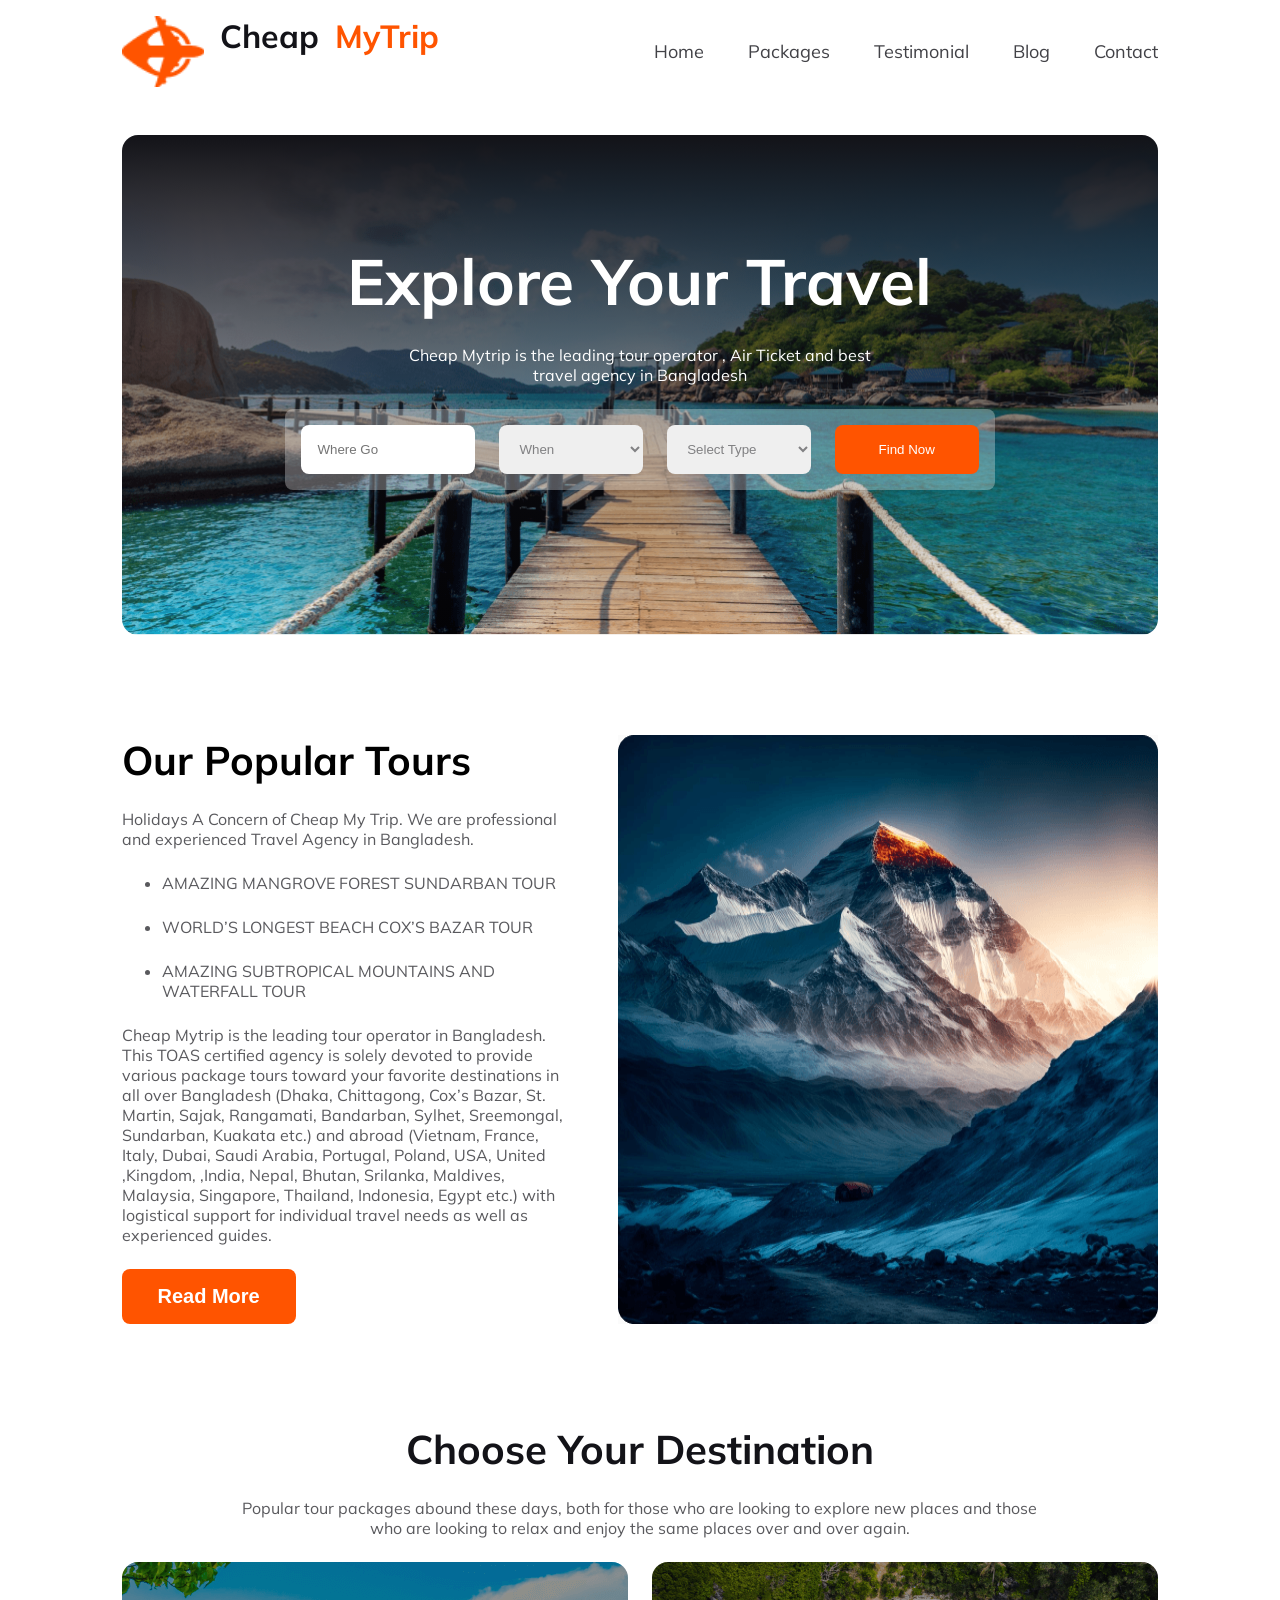
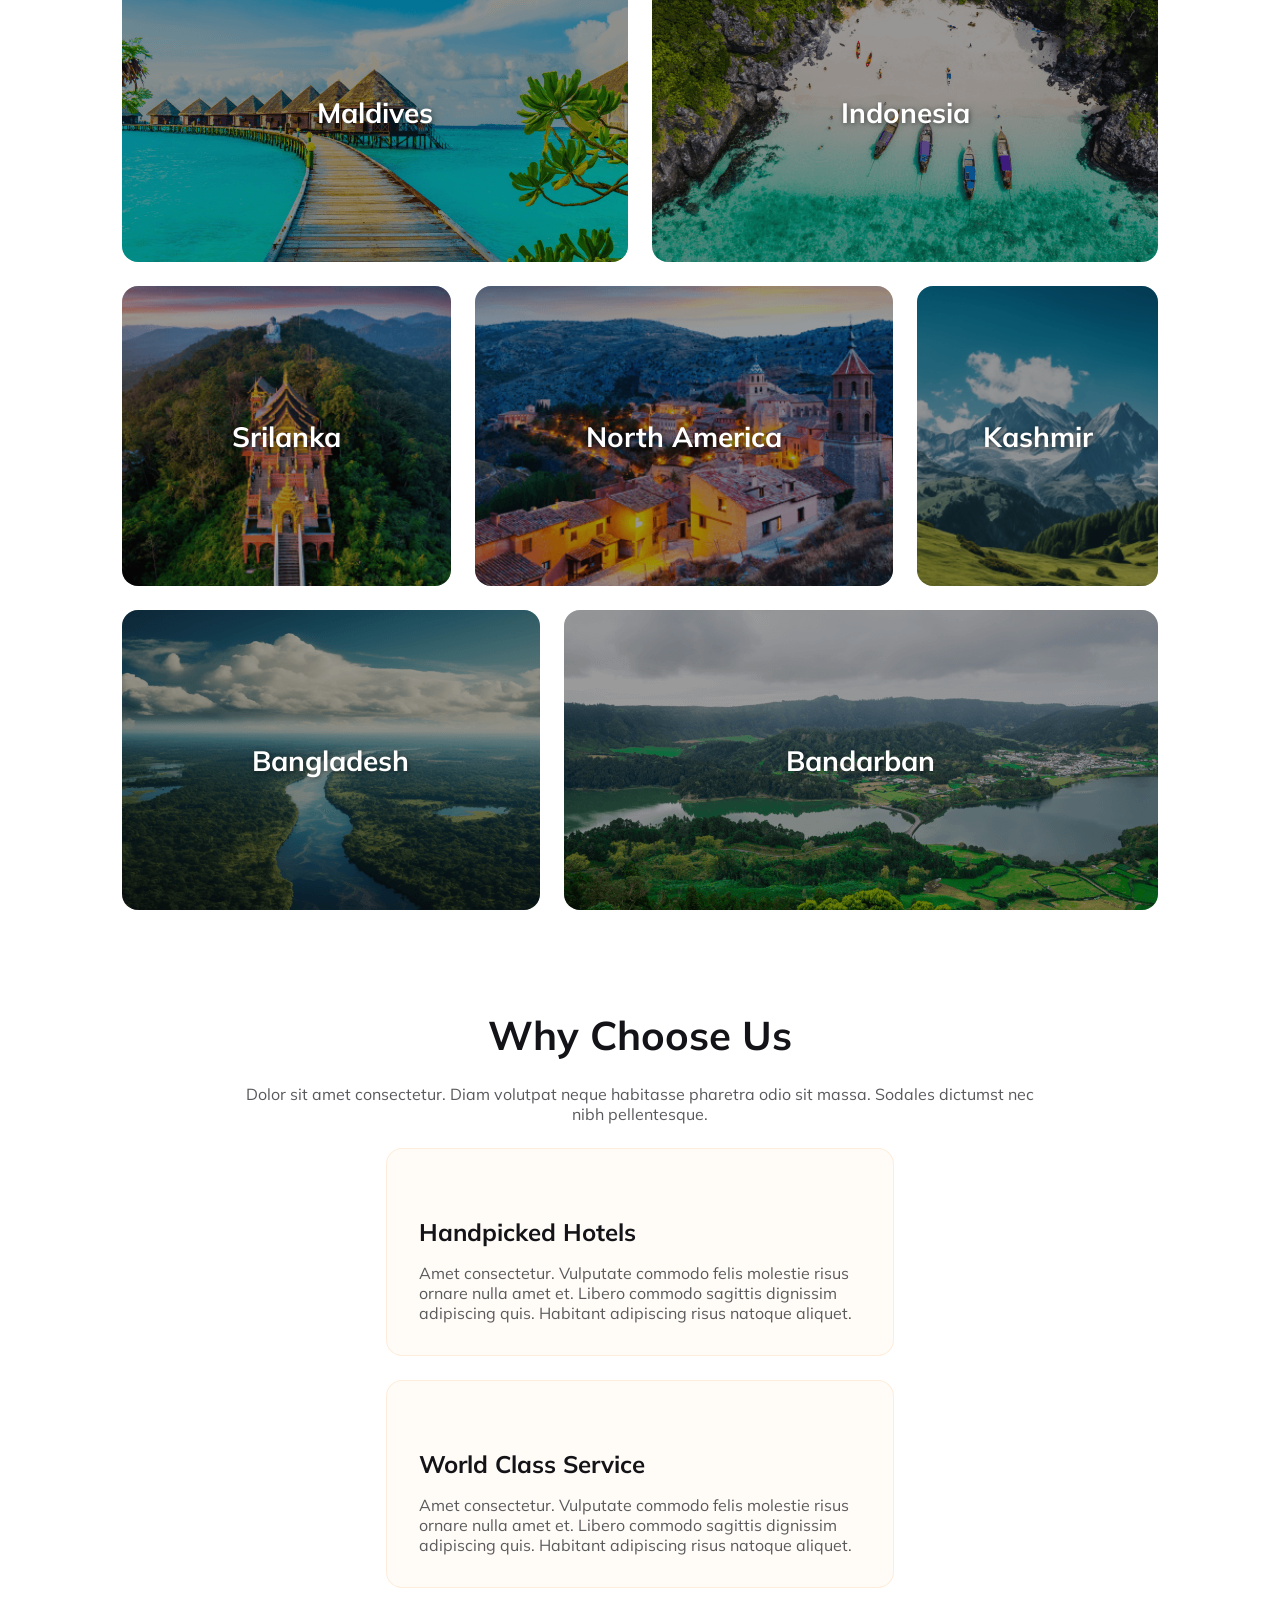
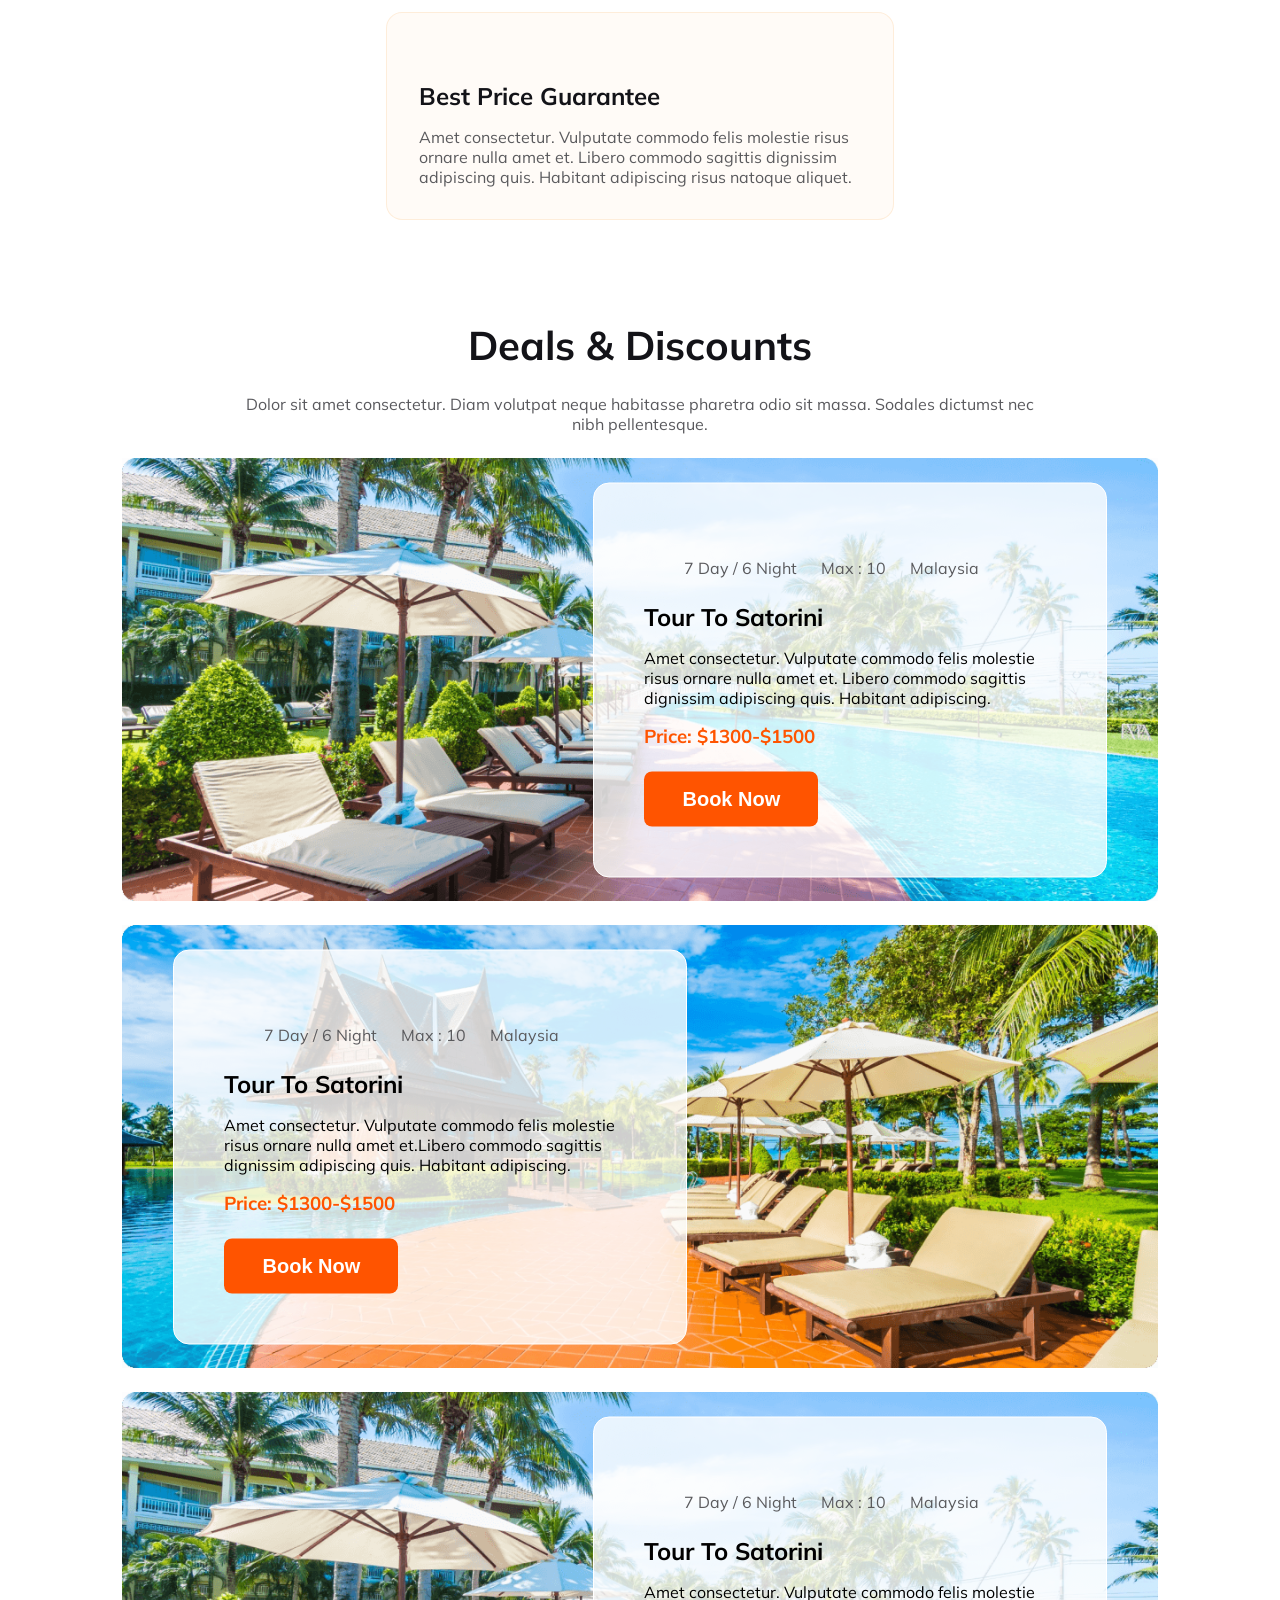
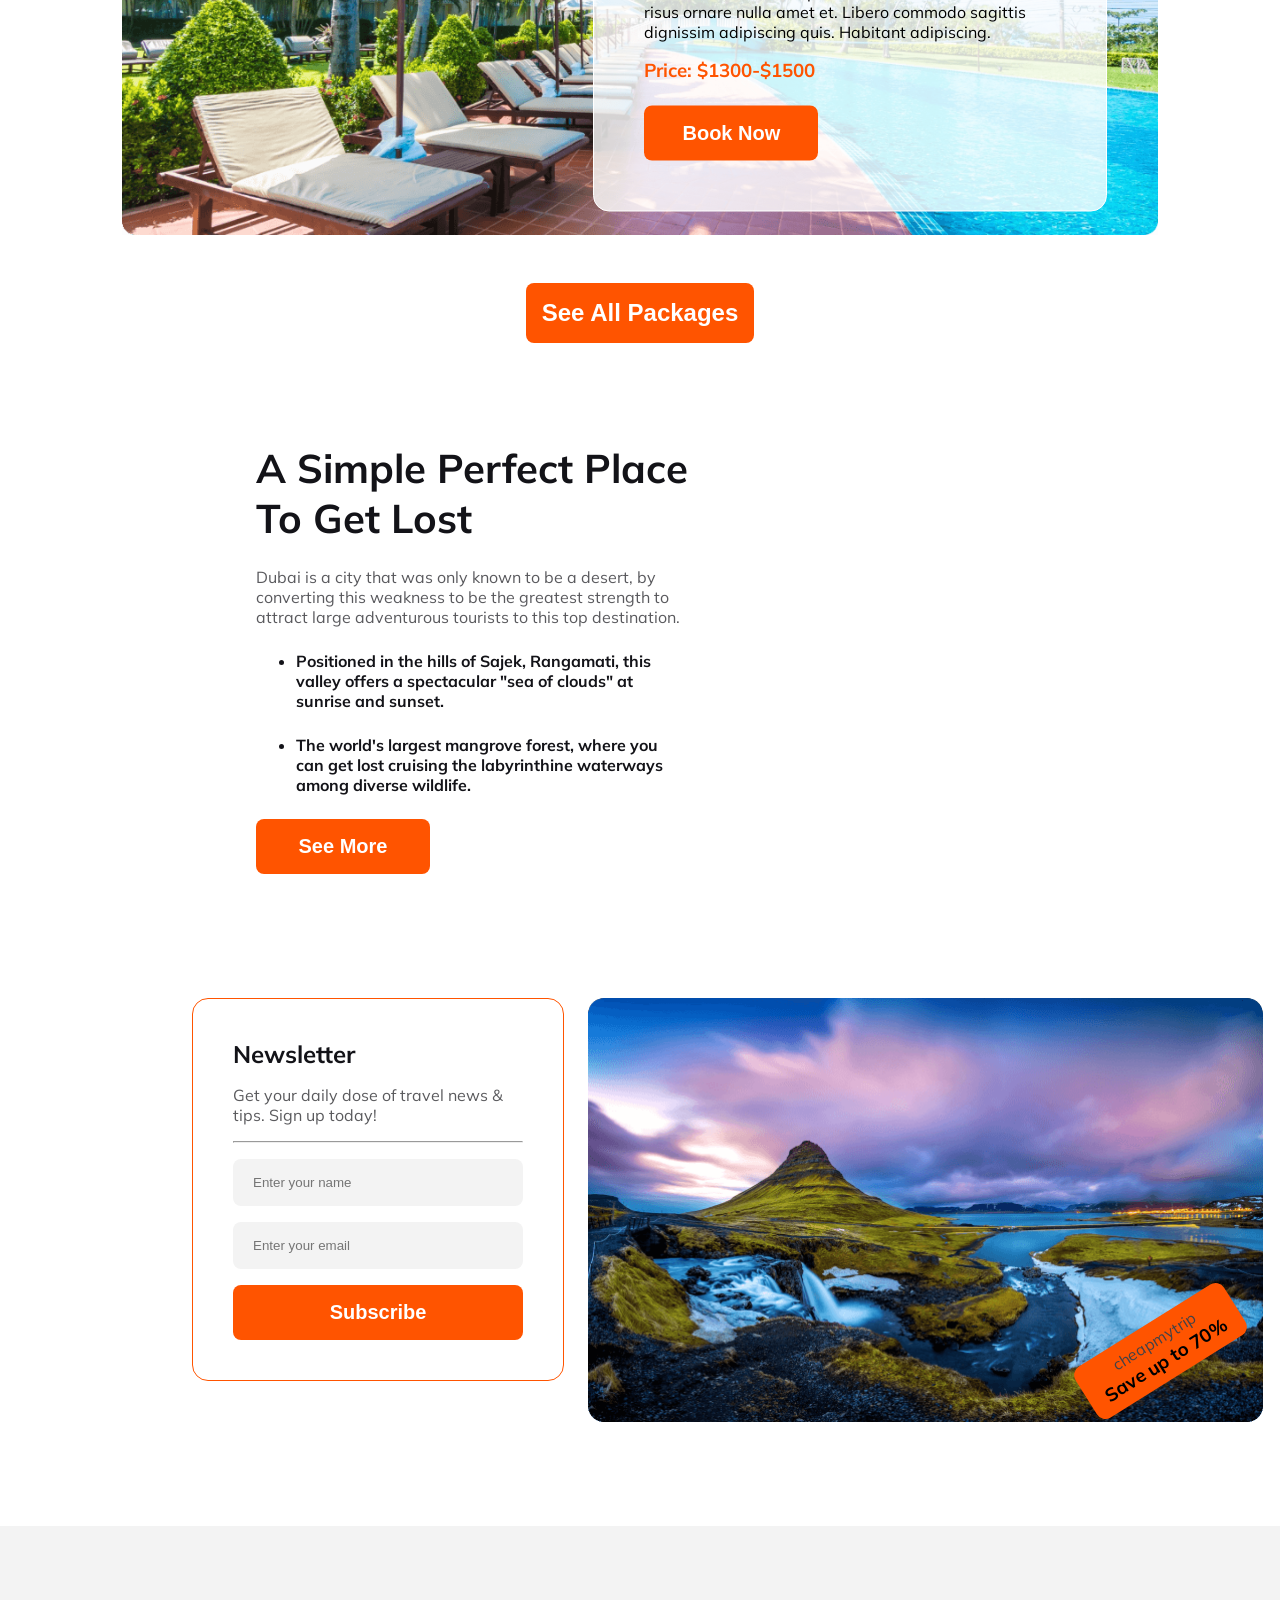
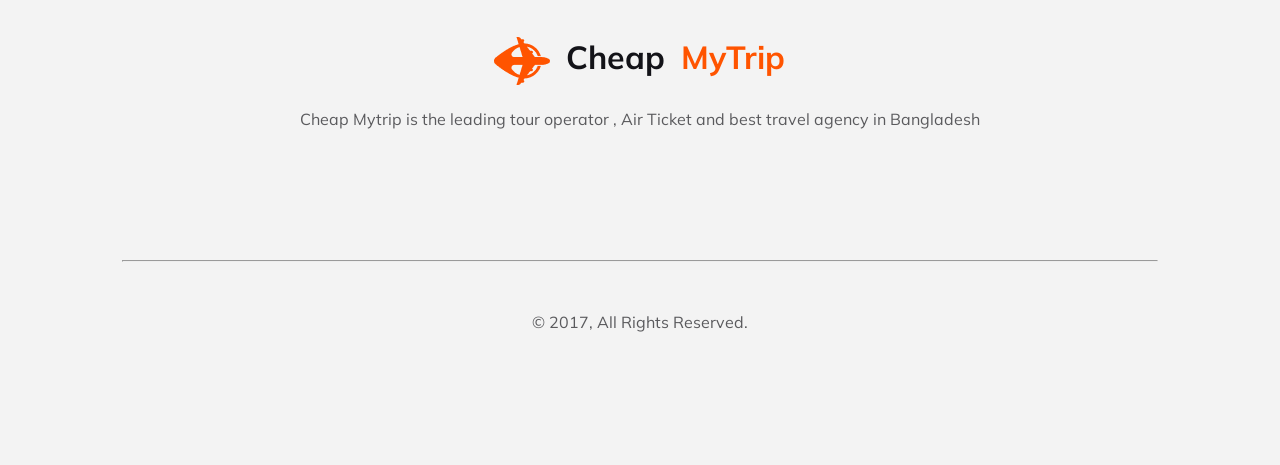
==== index.html @ 843168bf "final commit" ====
<!DOCTYPE html>
<html lang="en">

<head>
    <meta charset="UTF-8">
    <meta name="viewport" content="width=device-width, initial-scale=1.0">
    <title>Cheap Mytrip</title>
    <link rel="preconnect" href="https://fonts.googleapis.com">
    <link rel="preconnect" href="https://fonts.gstatic.com" crossorigin>
    <link href="https://fonts.googleapis.com/css2?family=Mulish:ital,wght@0,200..1000;1,200..1000&display=swap"
        rel="stylesheet">
    <link rel="stylesheet" href="style/style.css">
    <link href="https://fonts.googleapis.com/icon?family=Material+Icons" rel="stylesheet">
    <script src="https://kit.fontawesome.com/b564860221.js" crossorigin="anonymous"></script>
</head>

<body class="mulish-normal">
    <header>
        <div class="logo">
            <a href="#">
                <img src="Images/Group 40071 (2).png" alt="">
                <h2>Cheap <span> MyTrip</span></h2>
            </a>

            <nav>
                <i class="fa-solid fa-bars" id="menu-bar"></i>
                <ul class="hide">
                    <li><a href="">Home</a></li>
                    <li><a href="">Packages</a></li>
                    <li><a href="">Testimonial</a></li>
                    <li><a href="">Blog</a></li>
                    <li><a href="">Contact</a></li>
                </ul>
            </nav>
        </div>
    </header>
    <main>
        <section class="banner">
            <div class="banner-container">
                <h1>
                    Explore Your Travel
                </h1>
                <p>Cheap Mytrip is the leading tour operator , Air Ticket and best <br>travel agency in Bangladesh</p>
                <div class="find-section">
                    <input type="text" placeholder="Where Go">
                    <select name="When" id="">
                        <option value="When">When</option>
                        <option value="When">When</option>
                        <option value="When">When</option>
                    </select>
                    <select name="Select Type" id="">
                        <option value="When">Select Type</option>
                        <option value="When">Ac</option>
                        <option value="When">Non AC</option>
                    </select>
                    <button class="primary-btn" type="submit"><i class="fa-solid fa-magnifying-glass"></i> Find
                        Now</button>
                </div>
            </div>
        </section>
        <section class="popular">
            <div class="popular-title">
                <h3 class="title">Our Popular Tours</h3>
                <p class=""> Holidays A Concern of Cheap My Trip. We are professional and experienced Travel Agency in
                    Bangladesh.</p>
                <ul>
                    <li>AMAZING MANGROVE FOREST SUNDARBAN TOUR</li>
                    <li>WORLD’S LONGEST BEACH COX’S BAZAR TOUR</li>
                    <li>AMAZING SUBTROPICAL MOUNTAINS AND WATERFALL TOUR</li>
                </ul>
                <p class="">Cheap Mytrip is the leading tour operator in Bangladesh. This TOAS certified agency is
                    solely devoted to provide various package tours toward your favorite destinations in all over
                    Bangladesh (Dhaka, Chittagong, Cox’s Bazar, St. Martin, Sajak, Rangamati, Bandarban, Sylhet,
                    Sreemongal, Sundarban, Kuakata etc.) and abroad (Vietnam, France, Italy, Dubai, Saudi Arabia,
                    Portugal, Poland, USA, United ,Kingdom, ,India, Nepal, Bhutan, Srilanka, Maldives, Malaysia,
                    Singapore, Thailand, Indonesia, Egypt etc.) with logistical support for individual travel needs as
                    well as experienced guides.</p>
                <div>
                    <button class="sec-btn primary-btn" type="submit">Read More</button>
                </div>

            </div>
            <img src="Images/Rectangle 4.png" alt="">
        </section>

        <section class="destination">
            <div class="card-title">
                <h1>Choose Your Destination</h1>
                <p>Popular tour packages abound these days, both for those who are looking to explore new places and
                    those who are looking to relax and enjoy the same places over and over again.</p>
            </div>

            <div class="card-container">
                <div class="card grid-span-6">
                    <img src="Images/Rectangle 5.png" alt="">
                    <h3>Maldives</h3>
                </div>
                <div class="card grid-span-6">
                    <img src="Images/Rectangle 6.png" alt="">
                    <h3>Indonesia</h3>
                </div>
                <div class="card grid-span-4">
                    <img src="Images/Rectangle 7.png" alt="">
                    <h3>Srilanka</h3>
                </div>
                <div class="card grid-span-5">
                    <img src="Images/Rectangle 8.png" alt="">
                    <h3>North America</h3>
                </div>
                <div class="card grid-span-3">
                    <img src="Images/Rectangle 9.png" alt="">
                    <h3>Kashmir</h3>
                </div>
                <div class="card grid-span-5">
                    <img src="Images/Rectangle 10.png" alt="">
                    <h3>Bangladesh</h3>
                </div>
                <div class="card grid-span-7">
                    <img src="Images/Rectangle 11.png" alt="">
                    <h3>Bandarban</h3>
                </div>
            </div>
        </section>
        <section class="choose">
            <div class="choose-title card-title">
                <h1>Why Choose Us</h1>
                <p>Dolor sit amet consectetur. Diam volutpat neque habitasse pharetra odio sit massa. Sodales dictumst
                    nec nibh pellentesque.</p>
            </div>
            <div class="grid-items">
                <div class="item">
                    <img src="" alt="">
                    <h4>Handpicked Hotels</h4>
                    <p>Amet consectetur. Vulputate commodo felis molestie risus ornare nulla amet et. Libero commodo
                        sagittis dignissim adipiscing quis. Habitant adipiscing risus natoque aliquet. </p>
                </div>
                <div class="item">
                    <img src="" alt="">
                    <h4>World Class Service</h4>
                    <p>Amet consectetur. Vulputate commodo felis molestie risus ornare nulla amet et. Libero commodo
                        sagittis dignissim adipiscing quis. Habitant adipiscing risus natoque aliquet. </p>
                </div>
                <div class="item">
                    <img src="" alt="">
                    <h4>Best Price Guarantee</h4>
                    <p>Amet consectetur. Vulputate commodo felis molestie risus ornare nulla amet et. Libero commodo
                        sagittis dignissim adipiscing quis. Habitant adipiscing risus natoque aliquet. </p>
                </div>

            </div>
        </section>
        <section class="discount">
            <div class="discount-title card-title">
                <h1>Deals & Discounts</h1>
                <p>Dolor sit amet consectetur. Diam volutpat neque habitasse pharetra odio sit massa. Sodales dictumst
                    nec nibh pellentesque.</p>
            </div>
            <div class="discount-card">
                <img src="Images/Group 39.png" alt="">
                <div class="card-section">
                    <ul>
                        <li> <i style="color: rgba(255, 84, 0, 1);" class="fa-solid fa-clock"></i> 7 Day / 6 Night</li>
                        <li> <i style="color: rgba(255, 84, 0, 1);" class="fa-solid fa-users"></i> Max : 10</li>
                        <li> <i style="color: rgba(255, 84, 0, 1);" class="fa-solid fa-location-dot"></i> Malaysia</li>
                    </ul>
                    <h2>Tour To Satorini</h2>
                    <p>Amet consectetur. Vulputate commodo felis
                        molestie risus ornare nulla amet et. <span class="hide-on-mobile">Libero commodo sagittis
                            dignissim adipiscing quis. Habitant adipiscing.</span></p>
                    <h3>Price: $1300-$1500</h3>
                    <button class="primary-btn btn">Book Now</button>
                </div>

            </div>
            <div class="discount-card">
                <img src="Images/Group 40.png" alt="">
                <div class="card-section second-card-section">
                    <ul>
                        <li> <i style="color: rgba(255, 84, 0, 1);" class="fa-solid fa-clock"></i> 7 Day / 6 Night</li>
                        <li> <i style="color: rgba(255, 84, 0, 1);" class="fa-solid fa-users"></i> Max : 10</li>
                        <li> <i style="color: rgba(255, 84, 0, 1);" class="fa-solid fa-location-dot"></i> Malaysia</li>
                    </ul>
                    <h2>Tour To Satorini</h2>
                    <p>Amet consectetur. Vulputate commodo felis
                        molestie risus ornare nulla amet et.<span class="hide-on-mobile">Libero commodo sagittis
                            dignissim adipiscing quis. Habitant adipiscing.</span></p>
                    </p>
                    <h3>Price: $1300-$1500</h3>
                    <button class="primary-btn btn">Book Now</button>
                </div>
            </div>
            <div class="discount-card">
                <img src="Images/Group 39.png" alt="">
                <div class="card-section">
                    <ul>
                        <li> <i style="color: rgba(255, 84, 0, 1);" class="fa-solid fa-clock"></i> 7 Day / 6 Night</li>
                        <li> <i style="color: rgba(255, 84, 0, 1);" class="fa-solid fa-users"></i> Max : 10</li>
                        <li> <i style="color: rgba(255, 84, 0, 1);" class="fa-solid fa-location-dot"></i> Malaysia</li>
                    </ul>
                    <h2>Tour To Satorini</h2>
                    <p>Amet consectetur. Vulputate commodo felis
                        molestie risus ornare nulla amet et. <span class="hide-on-mobile">Libero commodo sagittis
                            dignissim adipiscing quis. Habitant adipiscing.</span></p>
                    </p>
                    <h3>Price: $1300-$1500</h3>
                    <button class="primary-btn btn">Book Now</button>
                </div>

            </div>
            <div class="btn-p">
                <button class="">See All Packages</button>
            </div>


        </section>

        <section class="simple">
            <div class="simple-title card-title">
                <h1>A Simple Perfect Place To Get Lost</h1>
                <p>Dubai is a city that was only known to be a desert, by converting this weakness to be the greatest
                    strength to attract large adventurous tourists to this top destination.</p>
                <ul>
                    <li>Positioned in the hills of Sajek, Rangamati, this valley offers a spectacular "sea of clouds" at
                        sunrise and sunset.</li>
                    <li>The world's largest mangrove forest, where you can get lost cruising the labyrinthine waterways
                        among diverse wildlife.</li>
                </ul>
                <button class="primary-btn btn">See More</button>
            </div>
            <iframe width="560" height="315" src="https://www.youtube.com/embed/GyIPHk8uoAM?si=DXYi74sR4cnmOfcG"
                title="YouTube video player" frameborder="0"
                allow="accelerometer; autoplay; clipboard-write; encrypted-media; gyroscope; picture-in-picture; web-share"
                referrerpolicy="strict-origin-when-cross-origin" allowfullscreen></iframe>
        </section>
        <section class="subscribe">
            <div class="newsletter">
                <div class="newsletter-title">
                    <h2>Newsletter</h2>
                    <p>Get your daily dose of travel news & tips. Sign up today!</p>
                    <hr>
                    <input type="text" name="" id="" placeholder="Enter your name">
                    <input type="text" name="" id="" placeholder="Enter your email">
                    <input type="submit" value="Subscribe">
                </div>
            </div>
            <div class="offer">
                <img src="Images/Rectangle 8 (1).png" alt="">
                <div class="save">
                    <a href="https://www.cheapmytrip.info.bd/">
                        <p>cheapmytrip</p>
                    </a>
                    <h3>Save up to 70%</h3>
                </div>
            </div>
        </section>


    </main>
    <footer>
        <div class="footer-section">
            <div class="logo footer-logo">
                <a href="#">
                    <img src="Images/Group 40071 (2).png" alt="">
                    <h2>Cheap <span> MyTrip</span></h2>
                </a>
            </div>
            <p>Cheap Mytrip is the leading tour operator , Air Ticket and best
                travel agency in Bangladesh</p>
            <div class="social-icon">
                <ul>
                    <li><a href=""><i class="fa-brands fa-twitter"></i></a></li>
                    <li><a href=""><i class="fa-brands fa-facebook-f"></i></a>
                    </li>
                    <li><a href=""><i class="fa-brands fa-instagram"></i></a></li>
                    <li><a href=""><i class="fa-brands fa-github"></i></a></li>
                </ul>
            </div>
            <hr>
            <p>&copy; 2017, All Rights Reserved.</p>
        </div>

    </footer>
</body>

</html>
---- style/style.css ----
:root{
    --black-1:rgba(19, 19, 24, 1);
    --second-color: rgba(255, 84, 0, 1);
    --dark-2: rgba(66, 66, 71, 1);
}
.mulish-normal {
  font-family: "Mulish", sans-serif;
  font-optical-sizing: auto;
  font-style: normal;
}
*{
    margin: 0;
    
    box-sizing: border-box;
}
header{
    margin-top: 1rem;
}
/* header section */
.logo{
    display: flex;
    justify-content: space-between;
    width: 81%;
    margin: 0 auto;
}
.logo h2{
    color: var(--black-1);
    display: flex;
    align-content: center;
    font-size: 2rem;
    font-weight: bolder;
    gap: 1rem;
}
.logo span{
    color: var(--second-color);
}
nav ul{
    list-style: none;
    gap: 2.75rem;
}

.logo a, nav ul{
    display: flex;
    gap: 1rem;
}
nav ul{
    
    gap: 2.75rem;
}
a{
    text-decoration: none;
    color: var(--dark-2);
    
}
nav ul li a:hover{
    color: rgba(255, 84, 0, 1);
}
nav ul li a{
    font-size: 1.13rem;
    font-weight: 400;
}
#menu-bar{
        display: none;
    }
/* banner section start */
.banner{
    background-image:linear-gradient(to bottom, rgba(19, 19, 24, 1), rgba(19, 19, 24, 0)),url(../Images/Group\ 13\ \(1\)\ \(1\).png);
    background-size: cover;
    background-position: center;
    width: 81%;
    border-radius: 1rem;
  

    height: 500px;
    background-repeat: no-repeat;
    display: flex;
    margin: 0 auto;
    margin-top: 3rem;
}
.banner-container{
    width: 68.4%;
    margin: 6.63rem auto;
    align-items: center;
    text-align: center;
}
.banner-container h1{
    font-weight: bolder;
    font-size: 4rem;
    color: #ffffff;
}
.banner-container p{
    color: #ffffff;
    margin: 24px 0;

}
.find-section{
padding: 1rem;
background-color: rgba(255, 255, 255, 0.3);
border-radius: 8px;
gap: 1.5rem;
display: flex;
}
.find-section input, select, .primary-btn{
    width: 174px;
    
    border-radius: 8px;
    border:none;
    color: rgba(19, 19, 24, 0.5);
    padding: 1rem;
}
.primary-btn{
    background-color: rgba(255, 84, 0, 1);
    color: #ffffff;
}
/* popularsection */
.popular{
    width: 81%;
    margin: 100px auto;
    display: flex;
    gap: 3rem;

}
.popular-title p, ul li{
     margin: 24px 0;
 color: rgba(19, 19, 24, 0.7);
}
.title{
    font-size: 2.5rem;
    font-weight: bolder;
}
.sec-btn{
    font-size: 1.25rem;
    font-weight: bolder;
}


/* Destination style */
.destination{
    width: 81%;
    margin: 100px auto;
    
}

.card img{
    width: 100%;
  height: 100%;
  object-fit: cover;
    /* display: block; */
    transition: transform 0.3s ease;
}
.card{
    height: 300px;
    border-radius: 1rem;
    overflow: hidden;
    position: relative;
}
.card:hover img{
    transform: scale(1.03);
}
.card-title{
    text-align: center;
    width: 800px;
    margin: 0 auto;
    margin-bottom: 24px;
}
.card-title h1{
    color: rgba(19, 19, 24, 1);
    font-size: 2.5rem;
    font-weight: bolder;
}
.card-title p{
 margin: 24px 0;
 color: rgba(19, 19, 24, 0.7);
}
.card-container{
    display: grid;
    grid-template-columns: repeat(12, 1fr);
    gap: 1.5rem;
}
.card h3{
    position: absolute;
    top: 0;
    left: 0;
    width: 100%;
    height: 100%;
    font-size: 1.75rem;
    font-weight: bolder;
    color: #ffffff;
     background: rgba(0, 0, 0, 0.25);
    display: flex;
    justify-content: center;
    align-items: center;
    text-shadow: 1px 1px 5px rgba(0, 0, 0, 0.5);
    
}

.grid-span-3{
    grid-column: span 3;
}
.grid-span-4{
    grid-column: span 4;
}
.grid-span-5{
    grid-column: span 5;
}
.grid-span-6{
    grid-column: span 6;
}
.grid-span-7{
    grid-column: span 7;
}

/* choose section */

.choose{
    width: 81%;
    margin: 0 auto;

}
.grid-items{
    display: flex;
    flex-wrap: wrap;
    gap: 1.5rem;
    justify-content: center;
}
.item{
    width: 49%;
    background-color: rgba(251, 181, 99, 0.05);
    border-radius: 1rem;
    border: 1px solid rgba(251, 181, 99, 0.2);
    padding: 32px;
    
}
.item h4{
    font-size: 1.5rem;
    font-weight: bolder;
    color: rgba(19, 19, 24, 1);
    margin: 1rem 0;
}
.item p{
    color: rgba(90, 90, 93, 1);
}

/* choose section */

.discount{
    margin: 100px 0;
}
.discount-card{
    position: relative;
    width: 81%;
   
    margin: 1.5rem auto;
    overflow: hidden;
  
}
.discount-card img{
    width: 100%;
    display: block;
    height: auto;
}

.card-section{
     position: absolute;
    top: 50%;
    right: 5%;
    width: 49.5%;
    padding: 50px;
    background-color: rgba(255, 255, 255, 0.8);
    border: 1px solid #ffffff;
   transform: translateY(-50%);
    border-radius: 1rem;
   
    
}
.card-section ul{
    display: flex;
    gap: 1.5rem;
    flex-wrap: wrap;
}
.card-section ul li{
    list-style: none;
    color: rgba(90, 90, 93, 1);
}
.card-section p{
    margin: 1rem 0;
}
.card-section h3{
    margin-bottom: 1.5rem;
    color: rgba(255, 84, 0, 1);
}
.btn{
    font-size: 1.25rem;
    font-weight: bolder;
}
.second-card-section{
    left: 5%;
}

.btn-p{
    display: flex;
    justify-content: center;
    margin-top: 48px;
}
.btn-p button{
    background-color: rgba(255, 84, 0, 1);
    color: #ffffff;
    border-radius: 8px;
    border:none;
    padding: 1rem;
    font-size: 1.5rem;
    font-weight: bolder;
}
/* simple section */

.simple{
    display: flex;
    width: 60%;
    margin: 0 auto;
    gap: 2rem;
}
.simple iframe{
    border-radius: 1rem;
}
.simple-title {
    text-align: left;
}
.simple-title ul li{
    color: rgba(19, 19, 24, 1);
    font-weight: bold;
    font-size: 1rem;
}
.subscribe{
    display: flex;
    gap: 1.5rem;
    width: 70%;
    margin: 100px auto;
}
.newsletter-title input{
    display: block;
    padding: 1rem 1.25rem;
    border-radius: 8px;
    border: none;
    background-color: rgba(19, 19, 24, 0.05);
    margin-top: 1rem;
    width: 100%;
    
}
.newsletter-title h2{
    color: rgba(19, 19, 24, 1);
    font-size: 1.5rem;
    font-weight: bolder;

}
.newsletter-title p{
    color: rgba(90, 90, 93, 1);
    margin: 16px 0;
}
.newsletter-title input[type="submit"]{
    background-color: rgba(255, 84, 0, 1);
    color: #ffffff;
    font-size: 1.25rem;
    font-weight: bolder;
}
.newsletter-title{
    padding: 2.5rem;
    border: 1px solid rgba(255, 84, 0, 1);
    border-radius: 16px;
}
.offer img{
    width: 135%;
    overflow: hidden;
}
.save{
    background-color: rgba(255, 84, 0, 1);
    width: 35%;
    text-align: center;
    padding: 8px;
    border-radius: 10px;
    position: absolute;
    bottom: 45px;
    right: -32%;
    transform: rotate(-32deg);
    text-wrap: wrap;
}
.offer{
    position: relative;
    
}






/* footer */
footer{
    background-color: rgba(19, 19, 24, 0.05);
    padding: 1px;
    padding-bottom: 100px;
}
.footer-section{
     width: 81%;
    margin: 0 auto;
    text-align: center;
    padding: 0;
}
.footer-logo{
    display: flex;justify-content: center;
    margin-top: 110px;
   
}
.social-icon ul li{
    list-style: none;

}
.social-icon ul li a{
    font-size: 2rem;
}
.social-icon{
    margin-top: 32px;
}
.footer-section p{
    color: rgba(90, 90, 93, 1);
    margin-top: 24px;
    margin-bottom: 33px;
}
.social-icon ul{
    display: flex;
    gap: 2rem;
    justify-content: center;
}
.footer-section hr{
    margin: 50px 0;
}



/* responsive start */


@media screen and (max-width:376px) {
   /* header section */
   .hide{
    display: none;
}
   .logo{
    /* flex-direction: column; */
    width: 100%;
   }
   .logo h2{
    font-size: 1.25rem;
    justify-content: center;
    align-items: center;
   }
   .logo ul{
    padding: 0;
    gap: 8px;
   }
   .logo nav{
    margin: 0 auto;
    align-items: center;
    display: flex;
   }
   /* banner */
   .banner-container{
    margin: 3rem auto;
    width: 87%;
   }
   .banner-container h1{
    font-size: 22px;
   }
   .find-section{
    flex-direction: column;
    gap: 0.75rem;
   }
   .find-section input, select, .primary-btn{
    width: 100%;
}
/* popular section */
    .popular{
        flex-direction: column;    
    }
    .title{
        font-size: 2rem;
    }
    /* destination section */
    .card-title h1{
        font-size: 1.5rem;
    }
    .card-title{
        width: 100%;
    }
    .card-container{
    
    grid-template-columns: repeat(1, 1fr);
    }
    .card img{
        width: 335px;
    }
    .grid-span-3{
    grid-column: span 1;
}
.grid-span-4{
    grid-column: span 1;
}
.grid-span-5{
    grid-column: span 1;
}
.grid-span-6{
    grid-column: span 1;
}
.grid-span-7{
    grid-column: span 1;
}

/* choose section */
    .grid-items{
        flex-direction: column;
    }
    .item{
        width: 100%;
    }
    .card-section ul{
        /* flex-wrap: nowrap; */
        margin: 24px 0;
        gap: 1rem;
    }
    .card-section ul li{
        margin: 0;
    }
    .discount-card img{
        height: 550px;
        width: 150%;
    }
    .card-section{
        width: 90%;
        padding: 1rem;
        margin-top: 5rem;
    }
    .hide-on-mobile{
        display: none;
    }
    .btn{
        font-size: 1rem;
    }
    .simple{
        flex-direction: column;
        width: 90%;
    }
    .simple iframe{
        width: 99%;
    }
    .subscribe{
        flex-direction: column;
    }
    .offer img{
        width: 110%;
        height: 300px;
    }
    .save{
        right: 0;
        width: 60%;

    }
    .save a{
        text-wrap: wrap;
    }
    #menu-bar{
        display: block;
    }

}
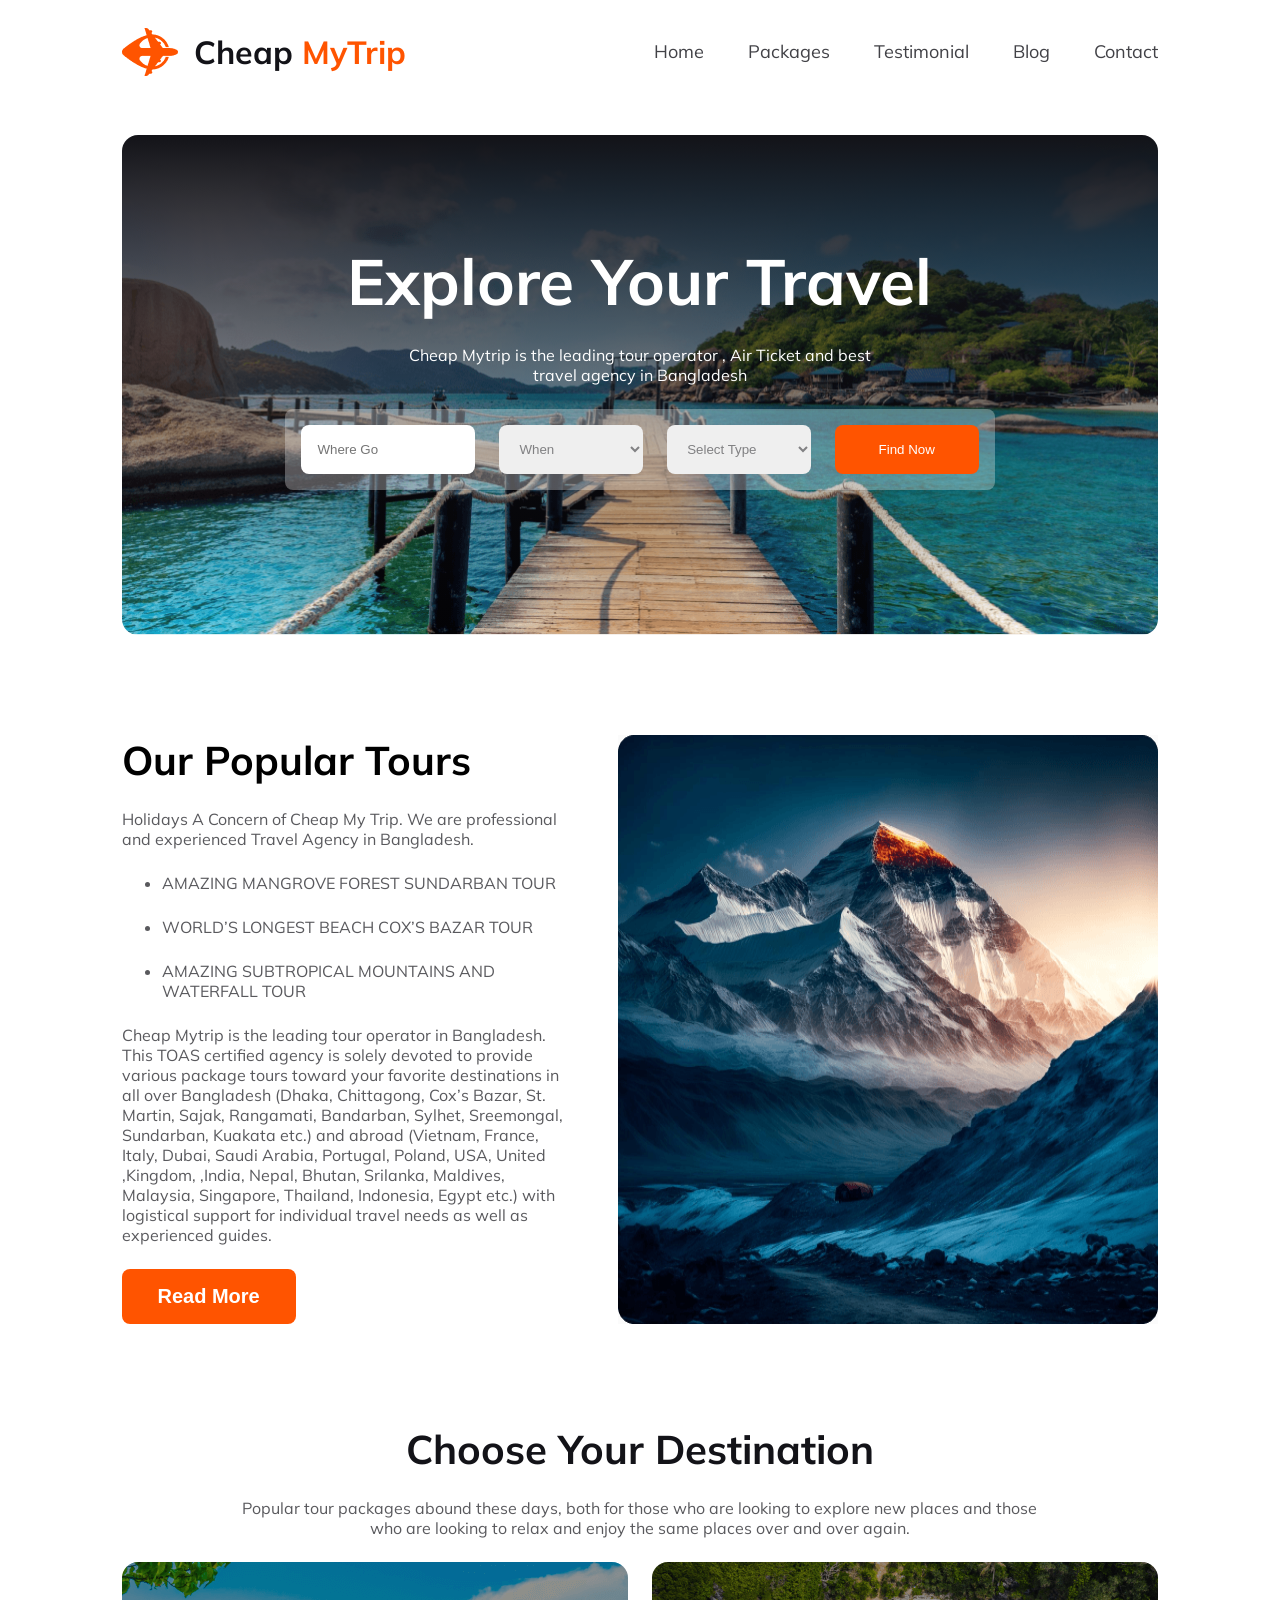
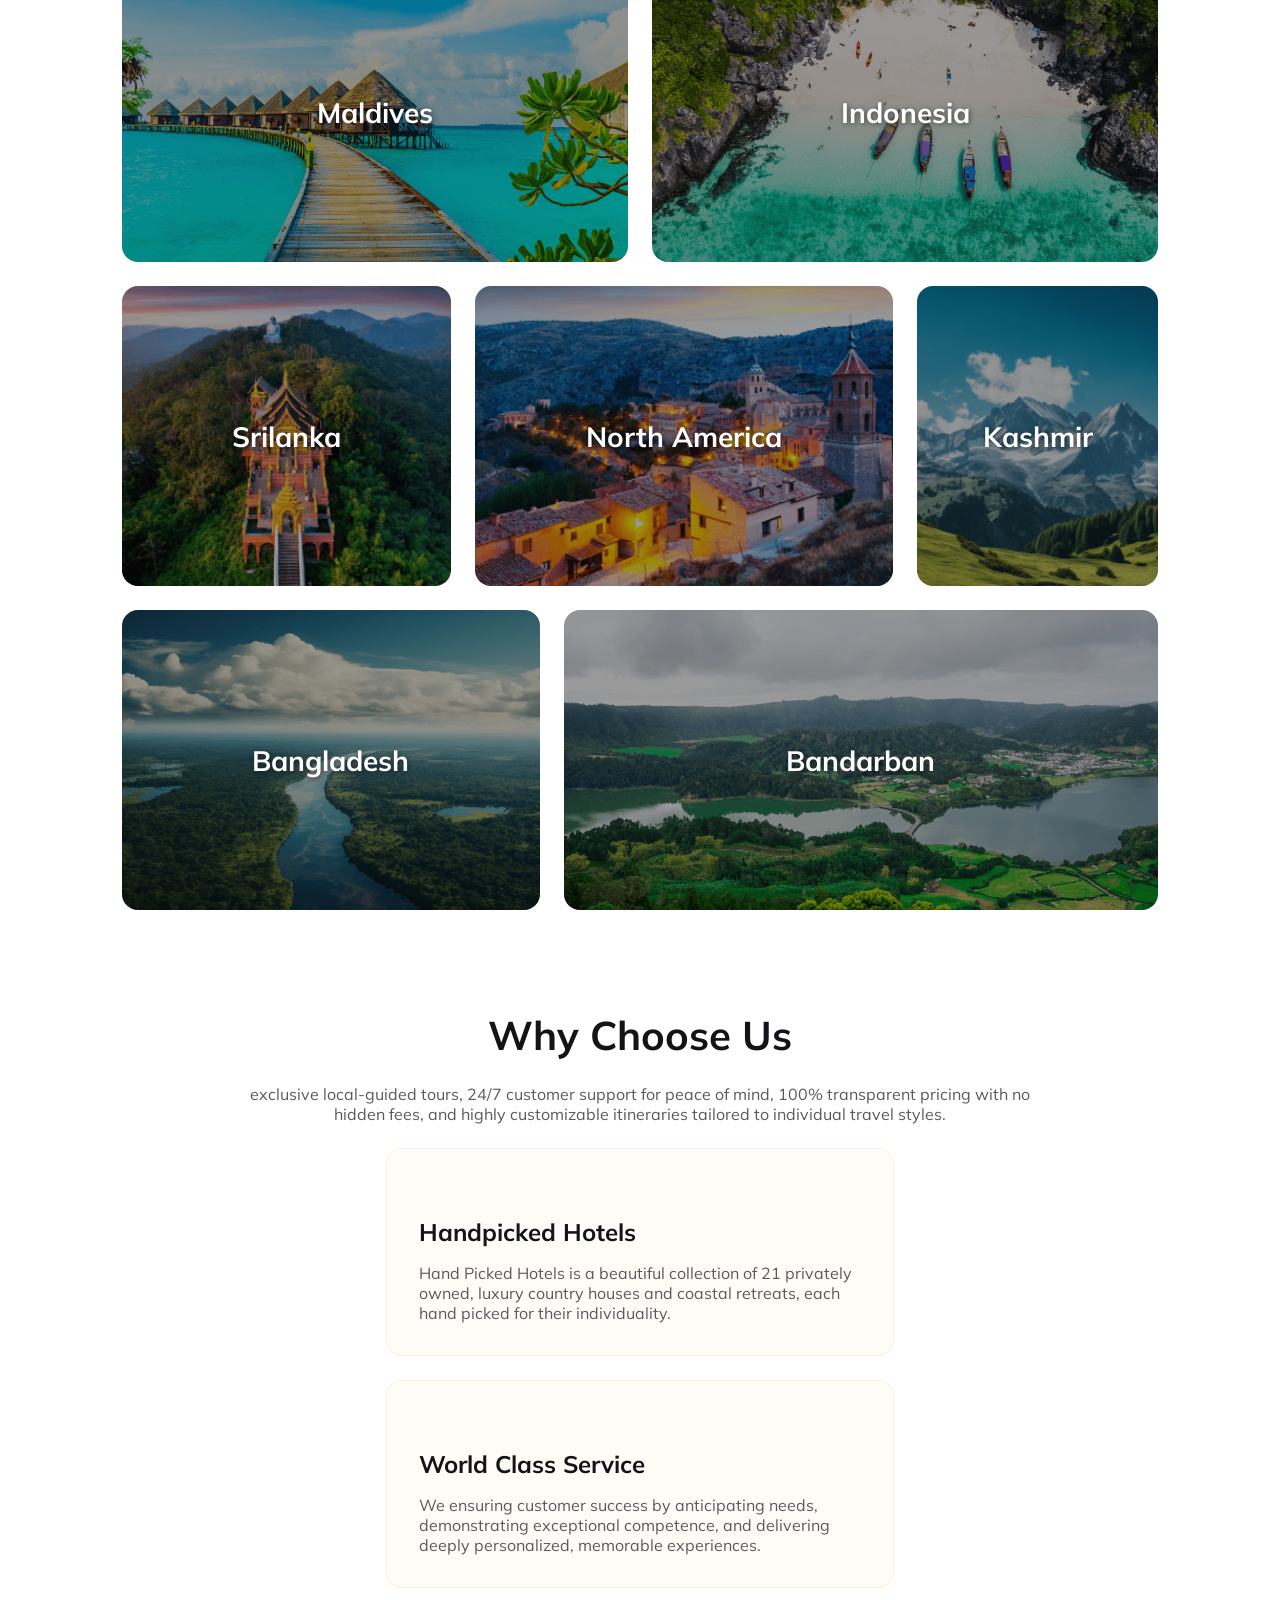
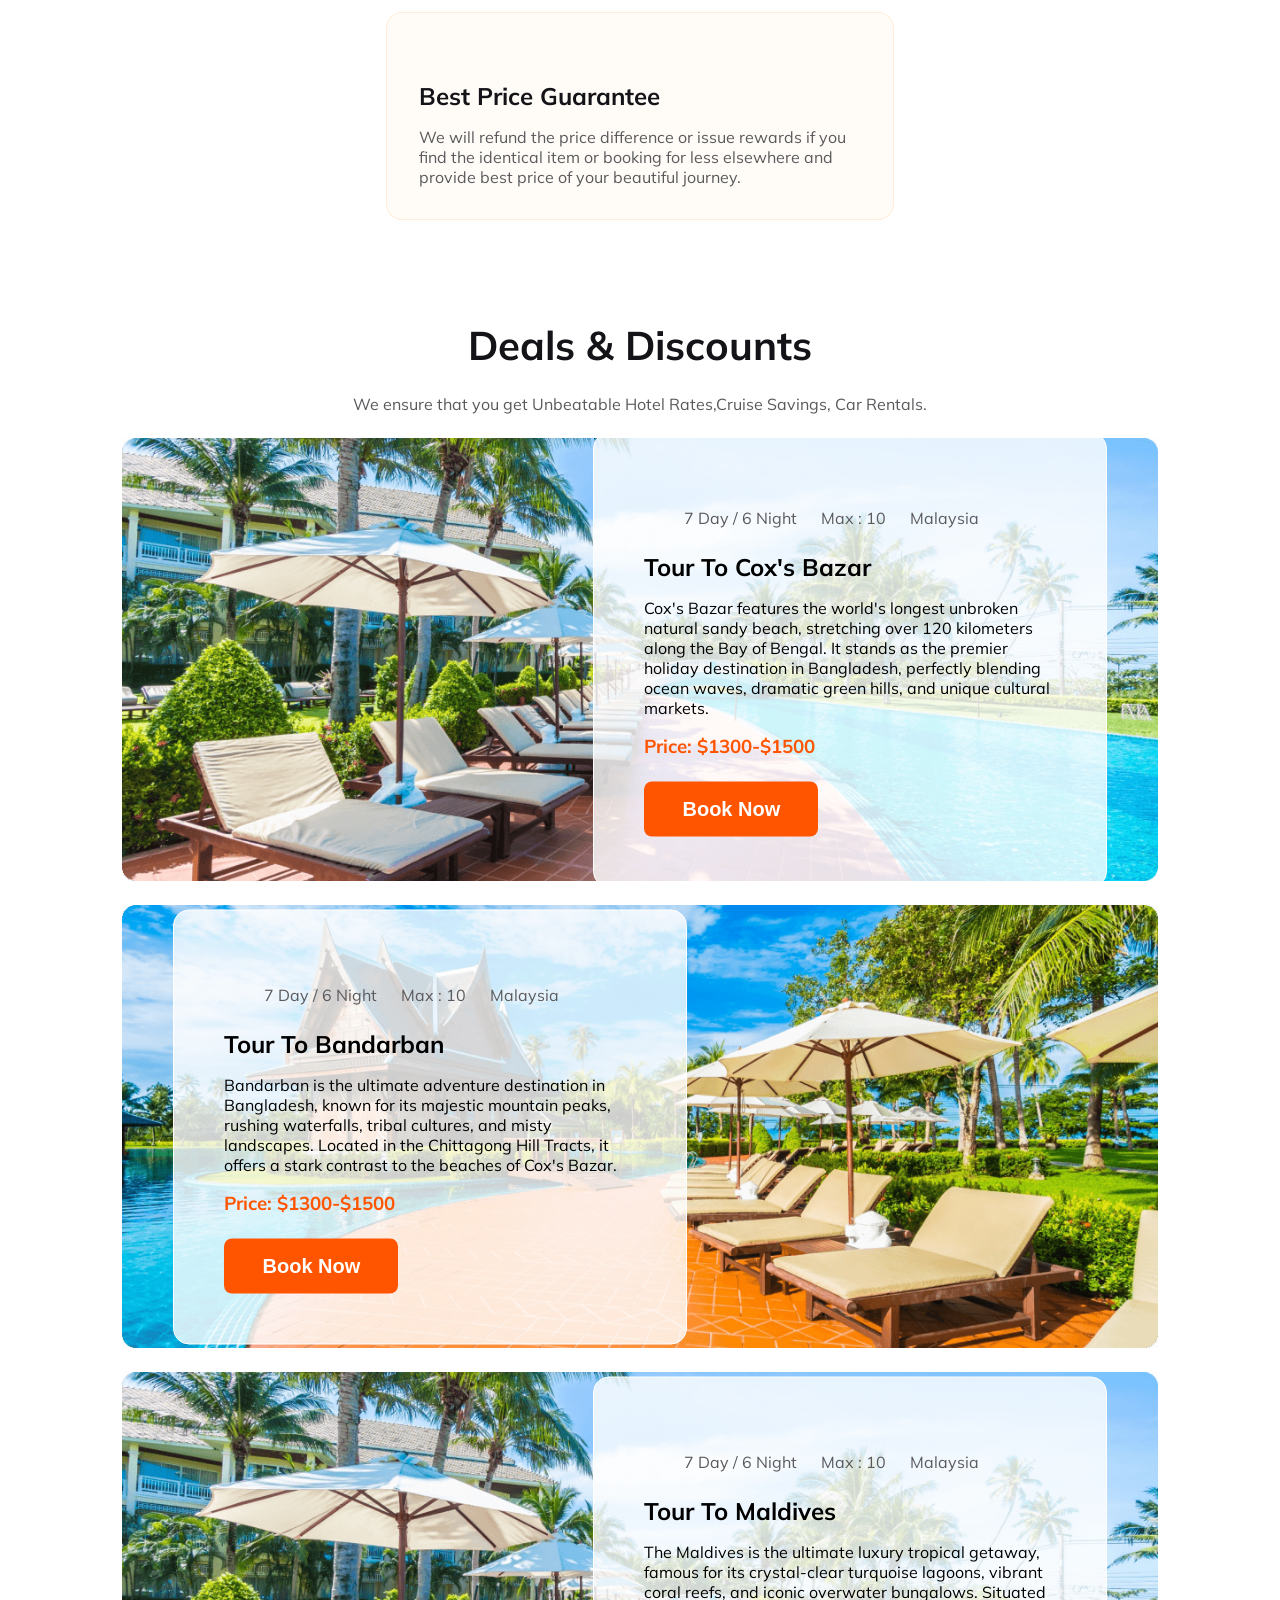
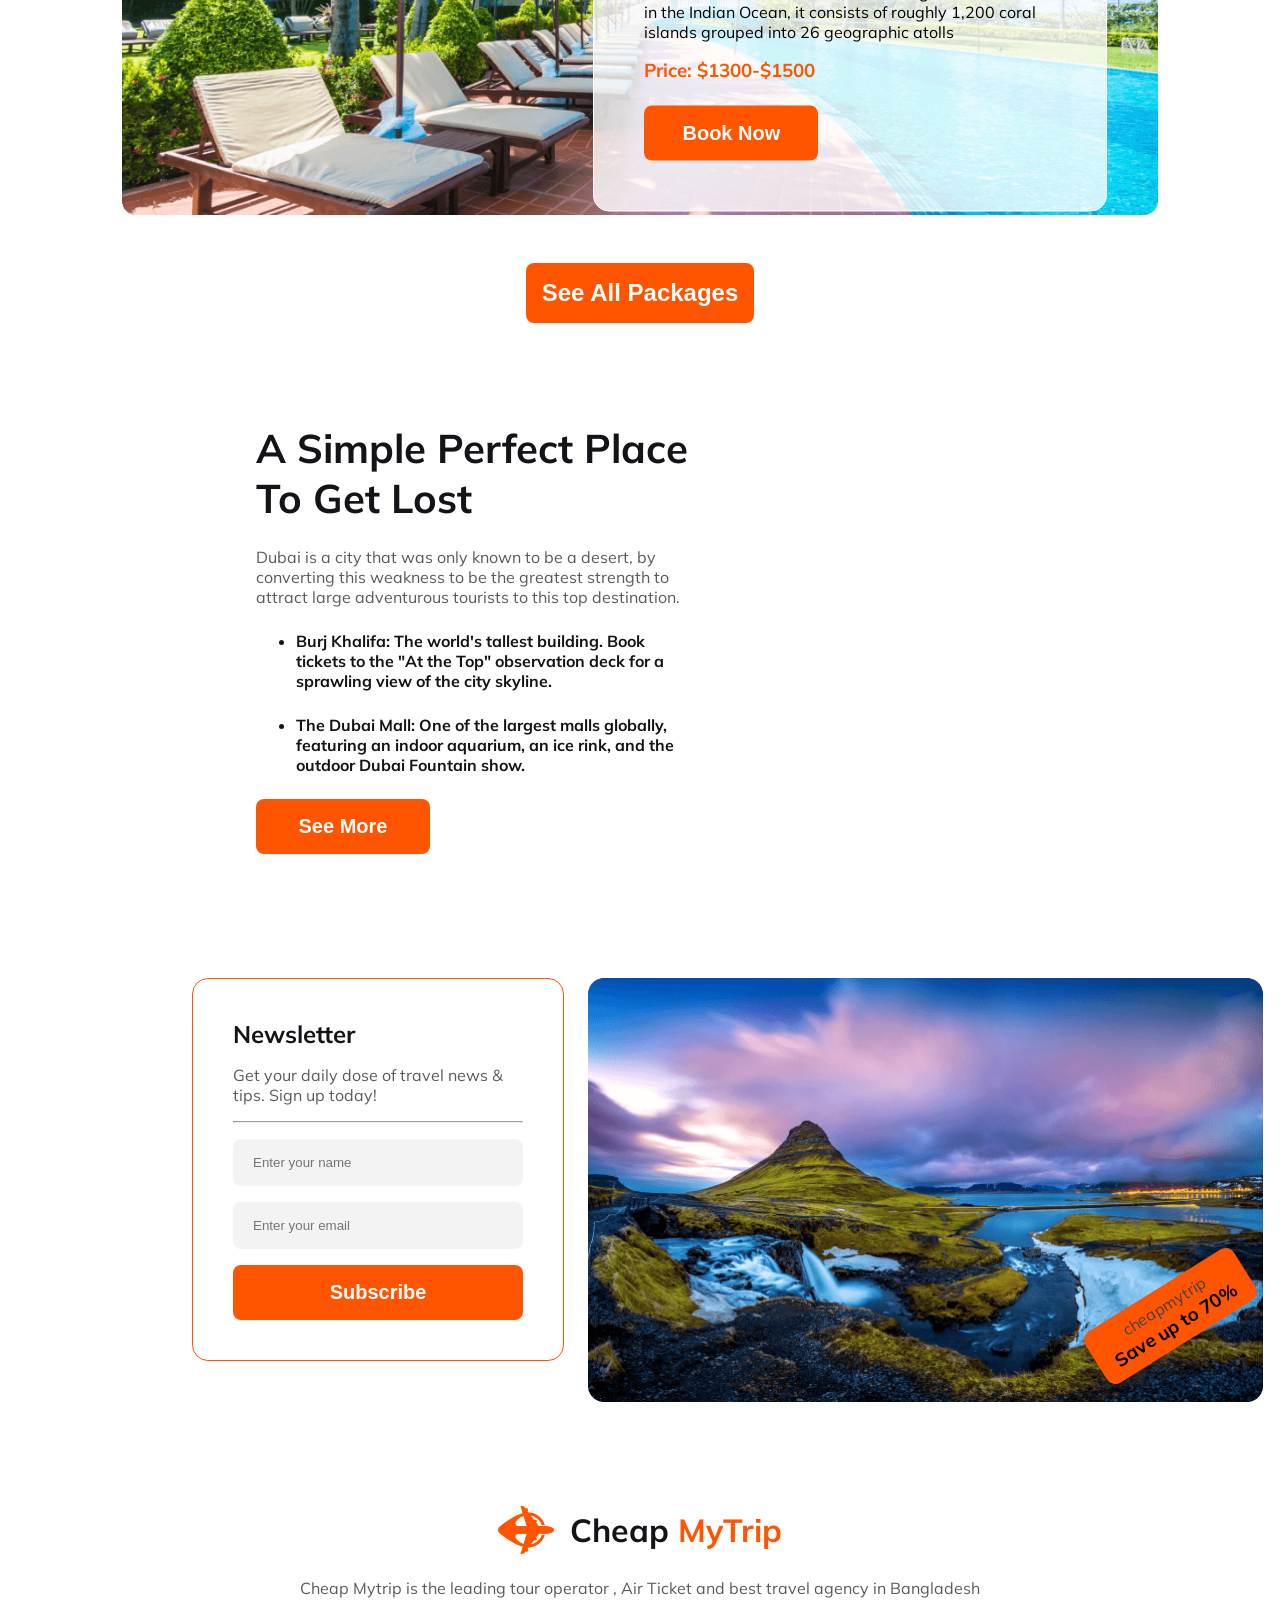
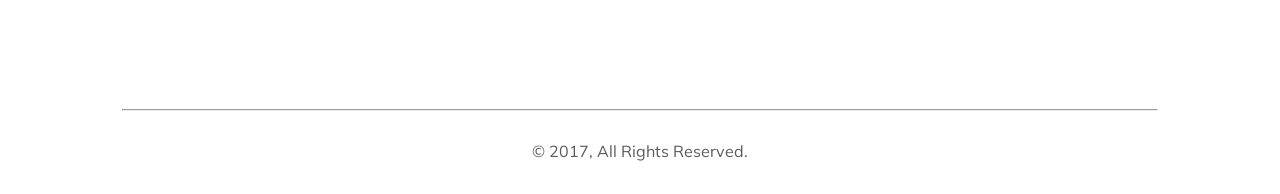
==== commit bb31c5a5: "Some text change" ====
--- a/index.html
+++ b/index.html
@@ -124,27 +124,23 @@
         <section class="choose">
             <div class="choose-title card-title">
                 <h1>Why Choose Us</h1>
-                <p>Dolor sit amet consectetur. Diam volutpat neque habitasse pharetra odio sit massa. Sodales dictumst
-                    nec nibh pellentesque.</p>
+                <p>exclusive local-guided tours, 24/7 customer support for peace of mind, 100% transparent pricing with no hidden fees, and highly customizable itineraries tailored to individual travel styles.</p>
             </div>
             <div class="grid-items">
                 <div class="item">
                     <img src="" alt="">
                     <h4>Handpicked Hotels</h4>
-                    <p>Amet consectetur. Vulputate commodo felis molestie risus ornare nulla amet et. Libero commodo
-                        sagittis dignissim adipiscing quis. Habitant adipiscing risus natoque aliquet. </p>
+                    <p>Hand Picked Hotels is a beautiful collection of 21 privately owned, luxury country houses and coastal retreats, each hand picked for their individuality.</p>
                 </div>
                 <div class="item">
                     <img src="" alt="">
                     <h4>World Class Service</h4>
-                    <p>Amet consectetur. Vulputate commodo felis molestie risus ornare nulla amet et. Libero commodo
-                        sagittis dignissim adipiscing quis. Habitant adipiscing risus natoque aliquet. </p>
+                    <p>We ensuring customer success by anticipating needs, demonstrating exceptional competence, and delivering deeply personalized, memorable experiences.</p>
                 </div>
                 <div class="item">
                     <img src="" alt="">
                     <h4>Best Price Guarantee</h4>
-                    <p>Amet consectetur. Vulputate commodo felis molestie risus ornare nulla amet et. Libero commodo
-                        sagittis dignissim adipiscing quis. Habitant adipiscing risus natoque aliquet. </p>
+                    <p>We will refund the price difference or issue rewards if you find the identical item or booking for less elsewhere and provide best price of your beautiful journey.</p>
                 </div>
 
             </div>
@@ -152,8 +148,7 @@
         <section class="discount">
             <div class="discount-title card-title">
                 <h1>Deals & Discounts</h1>
-                <p>Dolor sit amet consectetur. Diam volutpat neque habitasse pharetra odio sit massa. Sodales dictumst
-                    nec nibh pellentesque.</p>
+                <p>We ensure that you get Unbeatable Hotel Rates,Cruise Savings, Car Rentals.</p>
             </div>
             <div class="discount-card">
                 <img src="Images/Group 39.png" alt="">
@@ -163,10 +158,8 @@
                         <li> <i style="color: rgba(255, 84, 0, 1);" class="fa-solid fa-users"></i> Max : 10</li>
                         <li> <i style="color: rgba(255, 84, 0, 1);" class="fa-solid fa-location-dot"></i> Malaysia</li>
                     </ul>
-                    <h2>Tour To Satorini</h2>
-                    <p>Amet consectetur. Vulputate commodo felis
-                        molestie risus ornare nulla amet et. <span class="hide-on-mobile">Libero commodo sagittis
-                            dignissim adipiscing quis. Habitant adipiscing.</span></p>
+                    <h2>Tour To Cox's Bazar</h2>
+                    <p>Cox's Bazar features the world's longest unbroken natural sandy beach, stretching over 120 kilometers along the Bay of Bengal.<span class="hide-on-mobile"> It stands as the premier holiday destination in Bangladesh, perfectly blending ocean waves, dramatic green hills, and unique cultural markets.</span></p>
                     <h3>Price: $1300-$1500</h3>
                     <button class="primary-btn btn">Book Now</button>
                 </div>
@@ -180,10 +173,8 @@
                         <li> <i style="color: rgba(255, 84, 0, 1);" class="fa-solid fa-users"></i> Max : 10</li>
                         <li> <i style="color: rgba(255, 84, 0, 1);" class="fa-solid fa-location-dot"></i> Malaysia</li>
                     </ul>
-                    <h2>Tour To Satorini</h2>
-                    <p>Amet consectetur. Vulputate commodo felis
-                        molestie risus ornare nulla amet et.<span class="hide-on-mobile">Libero commodo sagittis
-                            dignissim adipiscing quis. Habitant adipiscing.</span></p>
+                    <h2>Tour To Bandarban</h2>
+                    <p>Bandarban is the ultimate adventure destination in Bangladesh, known for its majestic mountain peaks, rushing waterfalls,<span class="hide-on-mobile"> tribal cultures, and misty landscapes. Located in the Chittagong Hill Tracts, it offers a stark contrast to the beaches of Cox's Bazar.</span></p>
                     </p>
                     <h3>Price: $1300-$1500</h3>
                     <button class="primary-btn btn">Book Now</button>
@@ -197,10 +188,8 @@
                         <li> <i style="color: rgba(255, 84, 0, 1);" class="fa-solid fa-users"></i> Max : 10</li>
                         <li> <i style="color: rgba(255, 84, 0, 1);" class="fa-solid fa-location-dot"></i> Malaysia</li>
                     </ul>
-                    <h2>Tour To Satorini</h2>
-                    <p>Amet consectetur. Vulputate commodo felis
-                        molestie risus ornare nulla amet et. <span class="hide-on-mobile">Libero commodo sagittis
-                            dignissim adipiscing quis. Habitant adipiscing.</span></p>
+                    <h2>Tour To Maldives</h2>
+                    <p>The Maldives is the ultimate luxury tropical getaway, famous for its crystal-clear turquoise lagoons, <span class="hide-on-mobile">vibrant coral reefs, and iconic overwater bungalows. Situated in the Indian Ocean, it consists of roughly 1,200 coral islands grouped into 26 geographic atolls</span></p>
                     </p>
                     <h3>Price: $1300-$1500</h3>
                     <button class="primary-btn btn">Book Now</button>
@@ -220,10 +209,8 @@
                 <p>Dubai is a city that was only known to be a desert, by converting this weakness to be the greatest
                     strength to attract large adventurous tourists to this top destination.</p>
                 <ul>
-                    <li>Positioned in the hills of Sajek, Rangamati, this valley offers a spectacular "sea of clouds" at
-                        sunrise and sunset.</li>
-                    <li>The world's largest mangrove forest, where you can get lost cruising the labyrinthine waterways
-                        among diverse wildlife.</li>
+                    <li>Burj Khalifa: The world's tallest building. Book tickets to the "At the Top" observation deck for a sprawling view of the city skyline.</li>
+                    <li>The Dubai Mall: One of the largest malls globally, featuring an indoor aquarium, an ice rink, and the outdoor Dubai Fountain show.</li>
                 </ul>
                 <button class="primary-btn btn">See More</button>
             </div>
@@ -256,7 +243,6 @@
 
 
     </main>
-    <footer>
         <div class="footer-section">
             <div class="logo footer-logo">
                 <a href="#">
--- a/style/style.css
+++ b/style/style.css
@@ -27,8 +27,6 @@
 }
 .logo h2{
     color: var(--black-1);
-    display: flex;
-    align-content: center;
     font-size: 2rem;
     font-weight: bolder;
     gap: 1rem;
@@ -44,6 +42,7 @@
 .logo a, nav ul{
     display: flex;
     gap: 1rem;
+    align-items: center;
 }
 nav ul{
     
@@ -380,8 +379,8 @@
     padding: 8px;
     border-radius: 10px;
     position: absolute;
-    bottom: 45px;
-    right: -32%;
+    bottom: 60px;
+    right: -34%;
     transform: rotate(-32deg);
     text-wrap: wrap;
 }
@@ -399,7 +398,7 @@
 footer{
     background-color: rgba(19, 19, 24, 0.05);
     padding: 1px;
-    padding-bottom: 100px;
+    padding-bottom: 50px;
 }
 .footer-section{
      width: 81%;
@@ -409,7 +408,7 @@
 }
 .footer-logo{
     display: flex;justify-content: center;
-    margin-top: 110px;
+    margin-top: 90px;
    
 }
 .social-icon ul li{
@@ -433,7 +432,7 @@
     justify-content: center;
 }
 .footer-section hr{
-    margin: 50px 0;
+    margin: 30px 0;
 }
 
 
@@ -524,7 +523,7 @@
         width: 100%;
     }
     .card-section ul{
-        /* flex-wrap: nowrap; */
+      
         margin: 24px 0;
         gap: 1rem;
     }
